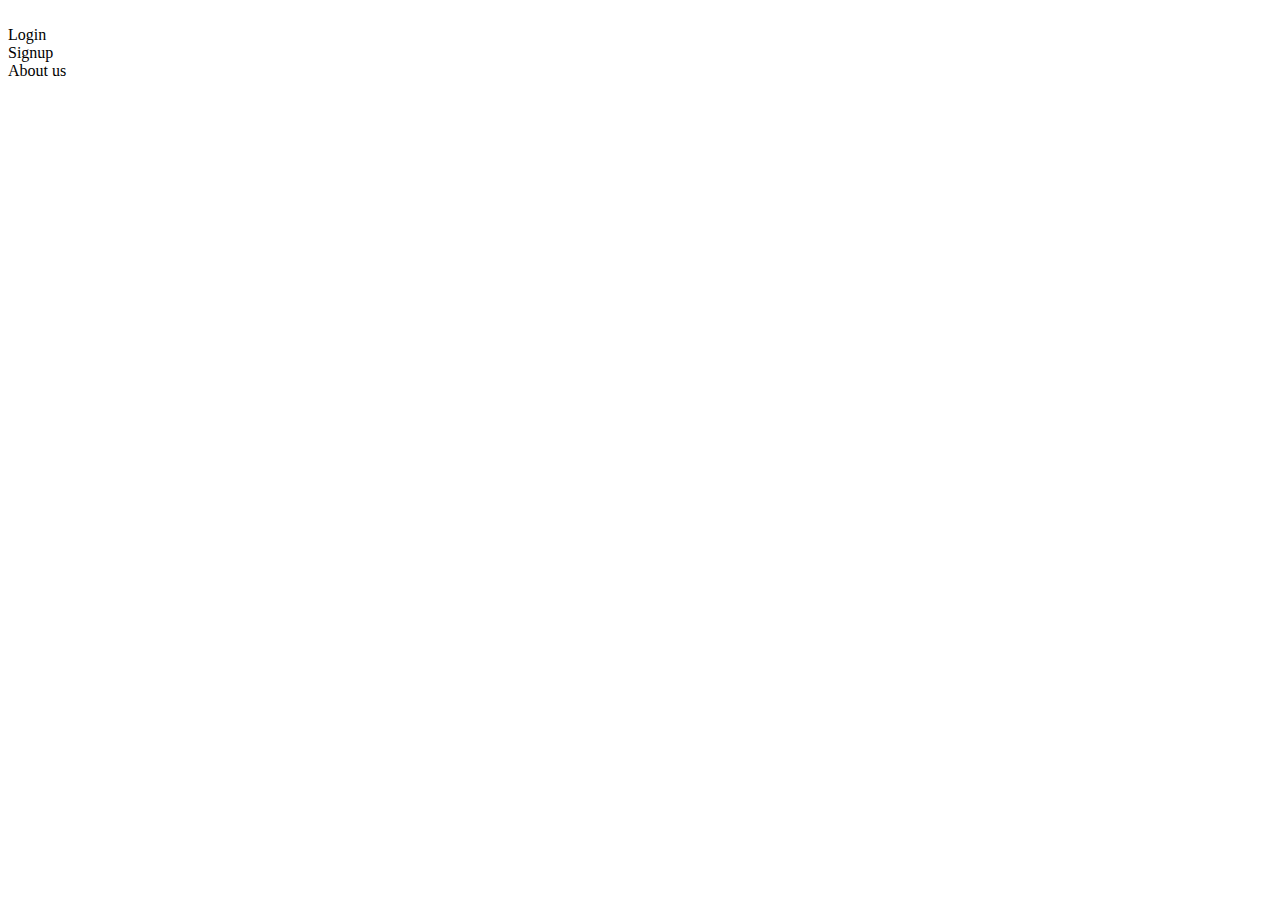
==== index.html @ b2240c3f "Headers First draft" ====
<!DOCTYPE html>
<html lang="en">
<head>
    <meta charset="UTF-8">
    <meta http-equiv="X-UA-Compatible" content="IE=edge">
    <meta name="viewport" content="width=device-width, initial-scale=1.0">
    <title>Document</title>
</head>
<body>
    <div class="header-container">
        <div class="logo"><img src=""></div>
        <div class="header header1">Login</div>
        <div class="header header2">Signup</div>
        <div class="header header3">About us</div>
    </div>

    
</body>
</html>
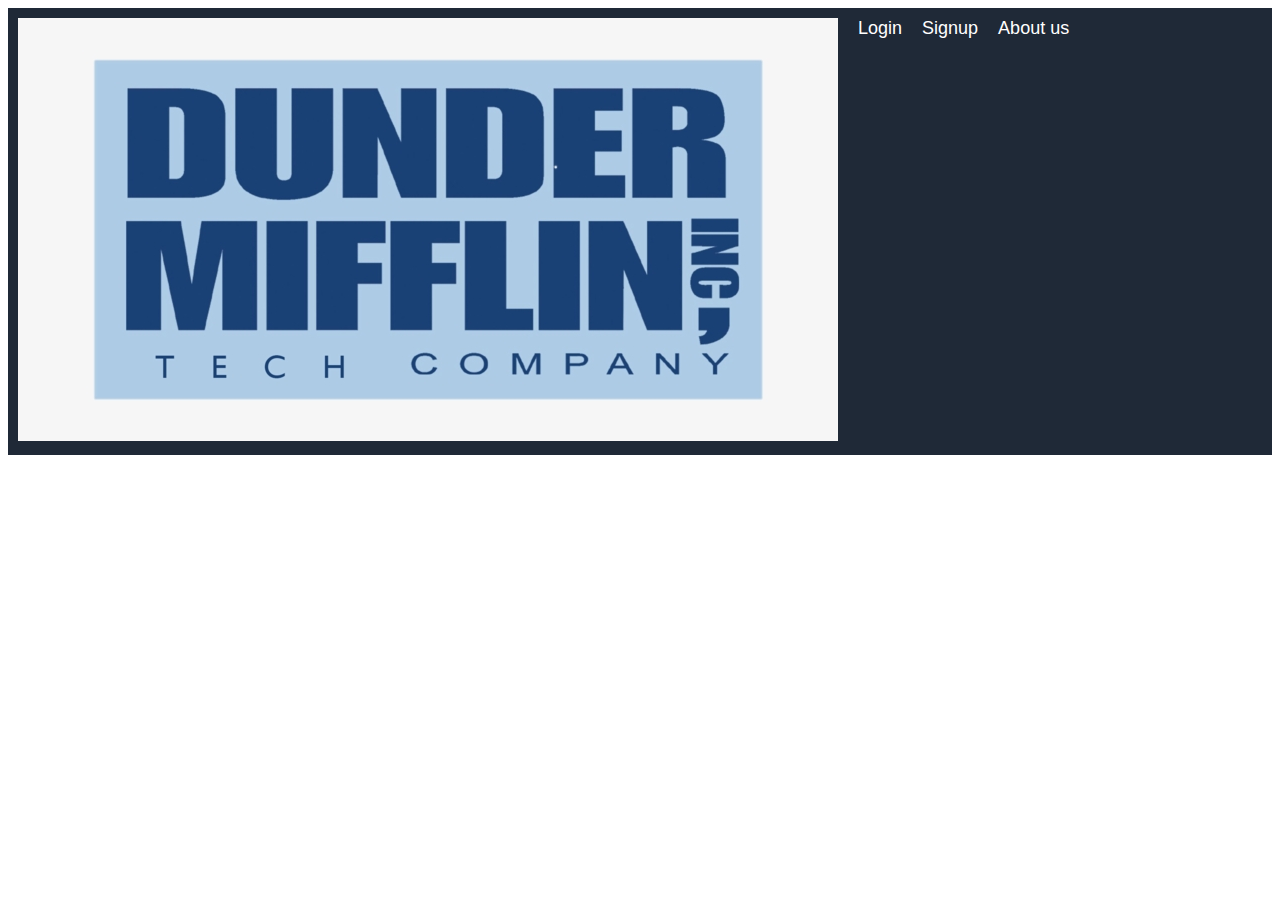
==== commit e346b9a6: "header2 more styling" ====
--- a/index.html
+++ b/index.html
@@ -5,15 +5,16 @@
     <meta http-equiv="X-UA-Compatible" content="IE=edge">
     <meta name="viewport" content="width=device-width, initial-scale=1.0">
     <title>Document</title>
+    <link rel="stylesheet" href="stylesheet.css">
 </head>
 <body>
-    <div class="header-container">
-        <div class="logo"><img src=""></div>
-        <div class="header header1">Login</div>
-        <div class="header header2">Signup</div>
-        <div class="header header3">About us</div>
+    <div class="header">
+        <div class="item"><img src="/images/logo.png"></div>
+        <div class="item tstyle">Login</div>
+        <div class="item tstyle">Signup</div>
+        <div class="item tstyle">About us</div>
     </div>
 
-    
+
 </body>
 </html>--- a/stylesheet.css
+++ b/stylesheet.css
@@ -0,0 +1,16 @@
+.header{
+    display: flex;
+    background-color: #1f2937;
+    
+}
+
+.item{
+    border: 5px;
+    padding: 10px;
+}
+
+.tstyle{
+    color: white;
+    font-size: large;
+    font-family:'Franklin Gothic Medium', 'Arial Narrow', Arial, sans-serif;
+}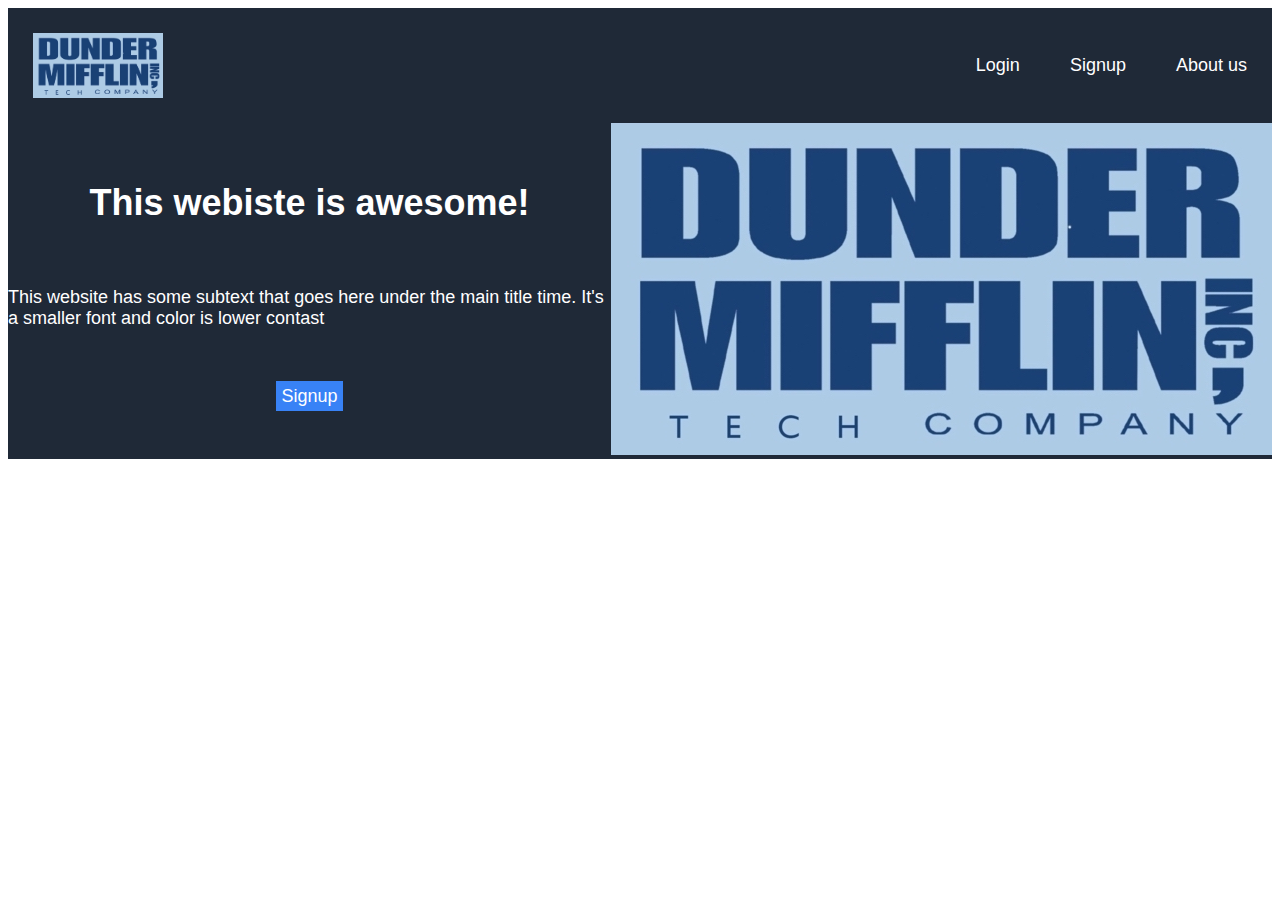
==== commit e93d9cc7: "mid section basic and some styling" ====
--- a/index.html
+++ b/index.html
@@ -9,12 +9,23 @@
 </head>
 <body>
     <div class="header">
-        <div class="item"><img src="/images/logo.png"></div>
+        <img class="item imageStyle left" src="images/logo.jpeg" alt="logo">
         <div class="item tstyle">Login</div>
         <div class="item tstyle">Signup</div>
         <div class="item tstyle">About us</div>
     </div>
 
+    <div class="center">
+        <div class="signup tstyle">
+            <h1>This webiste is awesome!</h1><br>
+            <p>This website has some subtext that goes here under the main title time. It's a smaller font and color is lower contast</p><br>
+            <p class="btn1"><span>Signup</span></p>    
+        </div>
+        <div class="img1">
+            <img src="images/logo.jpeg">
+        </div>
+    </div>
+
 
 </body>
 </html>--- a/stylesheet.css
+++ b/stylesheet.css
@@ -1,16 +1,42 @@
 .header{
     display: flex;
     background-color: #1f2937;
-    
 }
 
 .item{
+    margin: 20px;
     border: 5px;
-    padding: 10px;
+    padding: 5px;
 }
 
 .tstyle{
     color: white;
     font-size: large;
-    font-family:'Franklin Gothic Medium', 'Arial Narrow', Arial, sans-serif;
+    font-family: Arial, Helvetica, sans-serif;
+    align-self: center;
+}
+
+.imageStyle{
+    width: 130px;
+    height: auto;
+}
+
+.left{
+    margin-right: auto;
+}
+
+.center{
+    display: flex;
+    background-color: #1f2937;
+}
+
+.signup{
+    display: flex;
+    flex-direction: column;
+    align-items: center;
+}
+
+.btn1 span{
+    background-color: #3882F6;
+    padding: 5px;
 }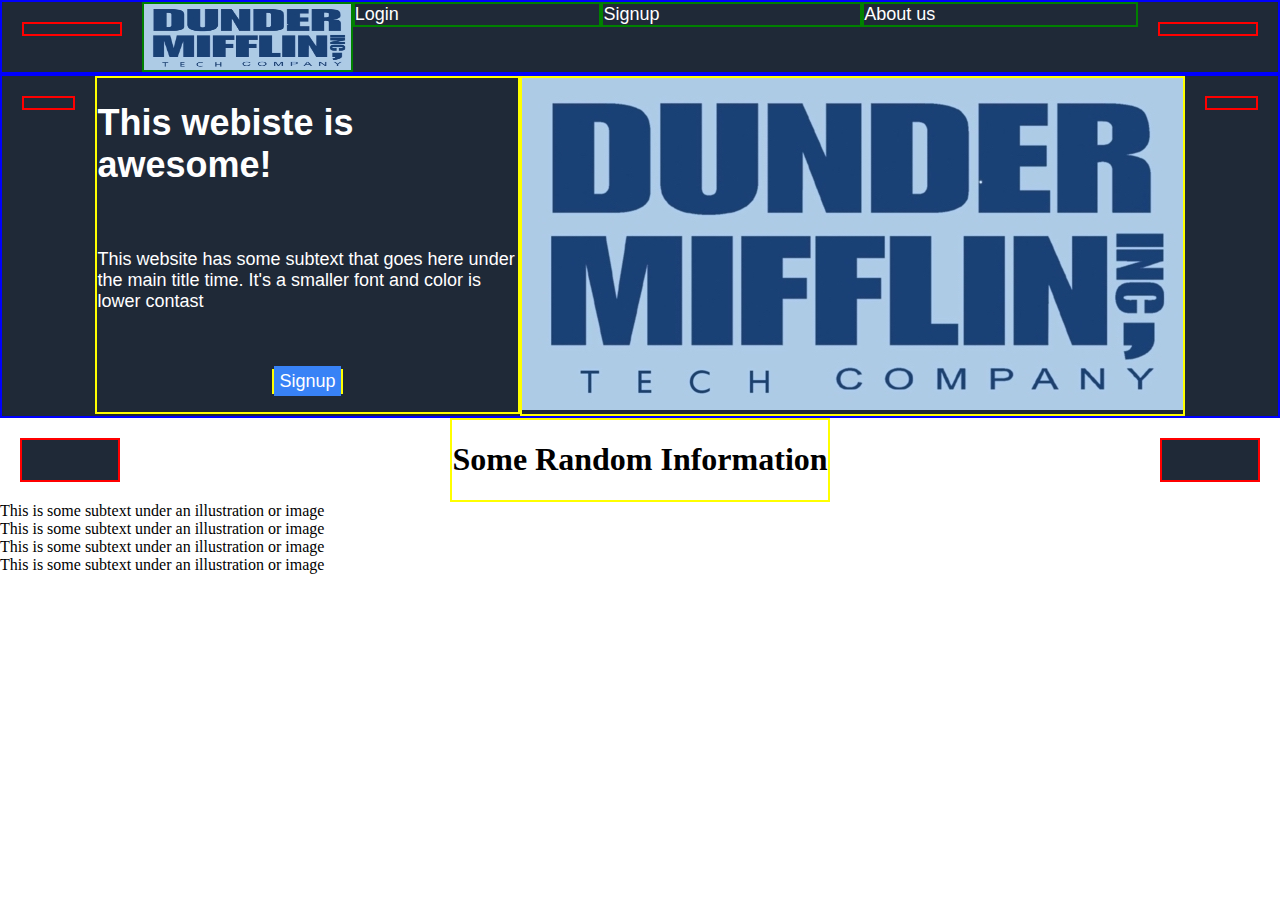
==== commit 52c03666: "Semi Page" ====
--- a/index.html
+++ b/index.html
@@ -8,24 +8,46 @@
     <link rel="stylesheet" href="stylesheet.css">
 </head>
 <body>
-    <div class="header">
-        <img class="item imageStyle left" src="images/logo.jpeg" alt="logo">
-        <div class="item tstyle">Login</div>
-        <div class="item tstyle">Signup</div>
-        <div class="item tstyle">About us</div>
-    </div>
-
-    <div class="center">
-        <div class="signup tstyle">
+        <div class="header">
+            <div class="box1 item1"></div>
+            <img class="item imageStyle item2" src="images/logo.jpeg" alt="logo">
+            <div class="item tstyle item3">Login</div>
+            <div class="item tstyle item4">Signup</div>
+            <div class="item tstyle item5">About us</div>
+            <div class="box1 item6"></div>
+            </div>
+        <div class="header">
+        <div class="box1 item1"></div>
+        <div class="signup tstyle border item2">
             <h1>This webiste is awesome!</h1><br>
             <p>This website has some subtext that goes here under the main title time. It's a smaller font and color is lower contast</p><br>
-            <p class="btn1"><span>Signup</span></p>    
-        </div>
-        <div class="img1">
+            <p class="btn1 border item"><span>Signup</span></p>    
+            </div>
+        <div class="img1 border item3">
             <img src="images/logo.jpeg">
         </div>
+        <div class="box1 item4"></div>
+        </div>
+        <div class="centerText">
+        <div class="box1"></div>
+        <div class="tstyle2 border"><h1>Some Random Information</h1></div>
+        <div class="box1"></div>
+        </div>
+        <div class="center2">
+        <div class="sbox tstyle1">
+            <div class="box"></div>
+            <span>This is some subtext under an illustration or image</span>
+        </div>
+        <div class="sbox tstyle1">
+            <span>This is some subtext under an illustration or image</span>
+        </div>
+        <div class="sbox tstyle1">
+            <span>This is some subtext under an illustration or image</span>
+        </div>
+        <div class="sbox tstyle1">
+            <span>This is some subtext under an illustration or image</span>
+        </div>
+        </div>
     </div>
-
-
 </body>
 </html>--- a/stylesheet.css
+++ b/stylesheet.css
@@ -1,24 +1,82 @@
 .header{
     display: flex;
     background-color: #1f2937;
+    border: 2px solid blue; /* sets a solid red border with 2px width */
+    box-sizing: border-box;
+    justify-content: flex-start;
+    align-items: flex-start;
+    align-content: stretch;
+}
+
+.box1{
+    background-color: #1f2937;
+    margin: 20px;
+    border: 5px;
+    padding: 5px;
+    width: 100px;
+    border: 2px solid red; /* sets a solid red border with 2px width */
+    box-sizing: border-box;
 }
 
 .item{
-    margin: 20px;
-    border: 5px;
-    padding: 5px;
+    flex-grow: 1;
+    border: 2px solid green; /* sets a solid red border with 2px width */
+    box-sizing: border-box;
+} 
+
+.item1{
+    align-self: flex-start;
+    order: 0;
+}
+
+.item2{
+   
+    order: 1;
+}
+
+.item3{
+    
+    order: 2;
+}
+
+.item4{
+    
+    order: 3;
+}
+
+.item5{
+    
+    order: 4;
+}
+
+.item6{
+    order: 5;
 }
 
 .tstyle{
     color: white;
     font-size: large;
     font-family: Arial, Helvetica, sans-serif;
-    align-self: center;
 }
 
+html, body {
+    margin: 0;
+    padding: 0;
+  }  
+
+
+.border{
+    border: 2px solid yellow; /* sets a solid red border with 2px width */
+    box-sizing: border-box;
+}
+
+
+
+
+
 .imageStyle{
-    width: 130px;
-    height: auto;
+    width: 10px;
+    height: 70px;
 }
 
 .left{
@@ -28,6 +86,14 @@
 .center{
     display: flex;
     background-color: #1f2937;
+    height: 420px;
+    justify-content: space-between;
+    
+}
+
+.centerText{
+    display: flex;
+    justify-content: space-between;
 }
 
 .signup{
@@ -39,4 +105,8 @@
 .btn1 span{
     background-color: #3882F6;
     padding: 5px;
-}+}
+
+.tstyle2{
+    align-items: center;
+}
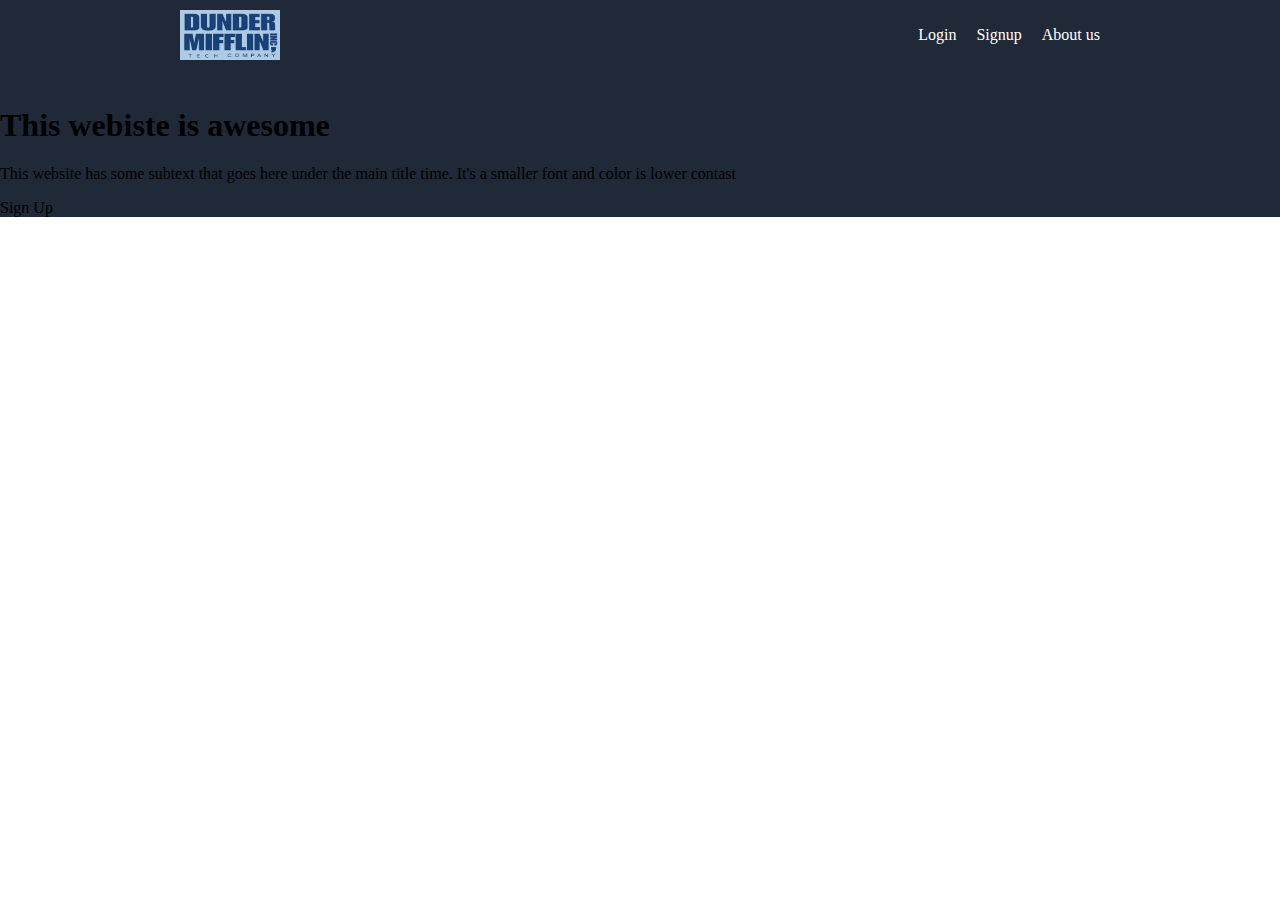
==== commit 847c021a: "Revamp header and xenter text half" ====
--- a/index.html
+++ b/index.html
@@ -7,47 +7,73 @@
     <title>Document</title>
     <link rel="stylesheet" href="stylesheet.css">
 </head>
-<body>
+<body style="margin: 0%;">
+    <div class="base">
         <div class="header">
-            <div class="box1 item1"></div>
-            <img class="item imageStyle item2" src="images/logo.jpeg" alt="logo">
-            <div class="item tstyle item3">Login</div>
-            <div class="item tstyle item4">Signup</div>
-            <div class="item tstyle item5">About us</div>
-            <div class="box1 item6"></div>
+            <div class="FirstHalf">
+                <div class="item1 marginStart"></div>
+                <img class="item1 img" src="images/logo.jpeg" alt="logo">
             </div>
-        <div class="header">
-        <div class="box1 item1"></div>
-        <div class="signup tstyle border item2">
-            <h1>This webiste is awesome!</h1><br>
-            <p>This website has some subtext that goes here under the main title time. It's a smaller font and color is lower contast</p><br>
-            <p class="btn1 border item"><span>Signup</span></p>    
+            <div class = secondHalf>
+                <div class="item text"><p>Login</p></div>
+                <div class="item text"><p>Signup</p></div>
+                <div class="item text"><p>About us</p></div>
+                <div class="marginStart"></div>
             </div>
-        <div class="img1 border item3">
-            <img src="images/logo.jpeg">
         </div>
-        <div class="box1 item4"></div>
+
+        <div class="awesome">
+            <div class="marginStart"></div>
+            <div class="awesomeText">
+                <div class="heading"><h1>This webiste is awesome</h1></div>
+                <div class="subtext"><p>This website has some subtext that goes here under the main title time. It's a smaller font and color is lower contast</p></div>
+                <div class="btn"><span>Sign Up </span></div>
+            </div>
         </div>
-        <div class="centerText">
-        <div class="box1"></div>
-        <div class="tstyle2 border"><h1>Some Random Information</h1></div>
-        <div class="box1"></div>
-        </div>
-        <div class="center2">
-        <div class="sbox tstyle1">
-            <div class="box"></div>
-            <span>This is some subtext under an illustration or image</span>
-        </div>
-        <div class="sbox tstyle1">
-            <span>This is some subtext under an illustration or image</span>
-        </div>
-        <div class="sbox tstyle1">
-            <span>This is some subtext under an illustration or image</span>
-        </div>
-        <div class="sbox tstyle1">
-            <span>This is some subtext under an illustration or image</span>
-        </div>
-        </div>
+
     </div>
 </body>
-</html>+</html>
+
+
+<!--  -->
+<!--               <div class="">Login</div> -->
+<!--             <div class="">Signup</div> -->
+<!--             <div class="">About us</div> -->
+<!--             <div class=""></div> -->
+<!--             </div> -->
+<!--         <div class="header"> -->
+<!--         <div class="box1 item1"></div> -->
+<!--         <div class="signup tstyle border item2"> -->
+<!--             <h1>This webiste is awesome!</h1><br> -->
+<!--             <p>This website has some subtext that goes here under the main title time. It's a smaller font and color is lower contast</p><br> -->
+<!--             <p class="btn1 border item"><span>Signup</span></p>     -->
+<!--             </div> -->
+<!--         <div class="img1 border item3"> -->
+<!--             <img src="images/logo.jpeg"> -->
+<!--         </div> -->
+<!--         <div class="box1 item4"></div> -->
+<!--         </div> -->
+<!--         <div class="centerText"> -->
+<!--         <div class="box1"></div> -->
+<!--         <div class="tstyle2 border"><h1>Some Random Information</h1></div> -->
+<!--         <div class="box1"></div> -->
+<!--         </div> -->
+<!--         <div class="center2"> -->
+<!--         <div class="sbox tstyle1"> -->
+<!--             <div class="box"></div> -->
+<!--             <span>This is some subtext under an illustration or image</span> -->
+<!--         </div> -->
+<!--         <div class="sbox tstyle1"> -->
+<!--             <span>This is some subtext under an illustration or image</span> -->
+<!--         </div> -->
+<!--         <div class="sbox tstyle1"> -->
+<!--             <span>This is some subtext under an illustration or image</span> -->
+<!--         </div> -->
+<!--         <div class="sbox tstyle1"> -->
+<!--             <span>This is some subtext under an illustration or image</span> -->
+<!--         </div> -->
+<!--         </div> -->
+<!--     </div> -->
+
+
--- a/stylesheet.css
+++ b/stylesheet.css
@@ -1,112 +1,49 @@
+.base{
+    display: flex;
+    flex-direction: column;
+    
+
+}
+
 .header{
     display: flex;
+    justify-content: space-between;
     background-color: #1f2937;
-    border: 2px solid blue; /* sets a solid red border with 2px width */
-    box-sizing: border-box;
-    justify-content: flex-start;
-    align-items: flex-start;
-    align-content: stretch;
 }
 
-.box1{
-    background-color: #1f2937;
-    margin: 20px;
-    border: 5px;
-    padding: 5px;
-    width: 100px;
-    border: 2px solid red; /* sets a solid red border with 2px width */
-    box-sizing: border-box;
+.FirstHalf{
+    display: flex;
 }
 
-.item{
-    flex-grow: 1;
-    border: 2px solid green; /* sets a solid red border with 2px width */
-    box-sizing: border-box;
-} 
-
-.item1{
-    align-self: flex-start;
-    order: 0;
+.marginStart{
+    padding: 5px;
+    margin: 5px;
+    border: 10px;
+    width: 150px;
 }
 
-.item2{
-   
-    order: 1;
-}
-
-.item3{
-    
-    order: 2;
-}
-
-.item4{
-    
-    order: 3;
-}
-
-.item5{
-    
-    order: 4;
-}
-
-.item6{
-    order: 5;
-}
-
-.tstyle{
-    color: white;
-    font-size: large;
-    font-family: Arial, Helvetica, sans-serif;
-}
-
-html, body {
-    margin: 0;
-    padding: 0;
-  }  
-
-
-.border{
-    border: 2px solid yellow; /* sets a solid red border with 2px width */
-    box-sizing: border-box;
+.img{
+    width: 100px;
+    padding: 5px;
+    margin: 5px;
+    border: 10px;
 }
 
 
-
-
-
-.imageStyle{
-    width: 10px;
-    height: 70px;
+.secondHalf{
+    display: flex;
+    justify-content: space-between;
+    color: white;
+    font-family: Impact, Haettenschweiler, 'Arial Narrow Bold', sans-serif 'Franklin Gothic Medium', 'Arial Narrow', Arial, sans-serif
 }
 
-.left{
-    margin-right: auto;
+.text{
+    padding: 5px;
+    margin: 5px;
+    border: 10px;
 }
 
-.center{
-    display: flex;
+.awesome{
     background-color: #1f2937;
-    height: 420px;
-    justify-content: space-between;
-    
-}
-
-.centerText{
-    display: flex;
-    justify-content: space-between;
-}
-
-.signup{
-    display: flex;
-    flex-direction: column;
-    align-items: center;
-}
-
-.btn1 span{
-    background-color: #3882F6;
-    padding: 5px;
-}
-
-.tstyle2{
-    align-items: center;
-}
+    margin: 0%;
+}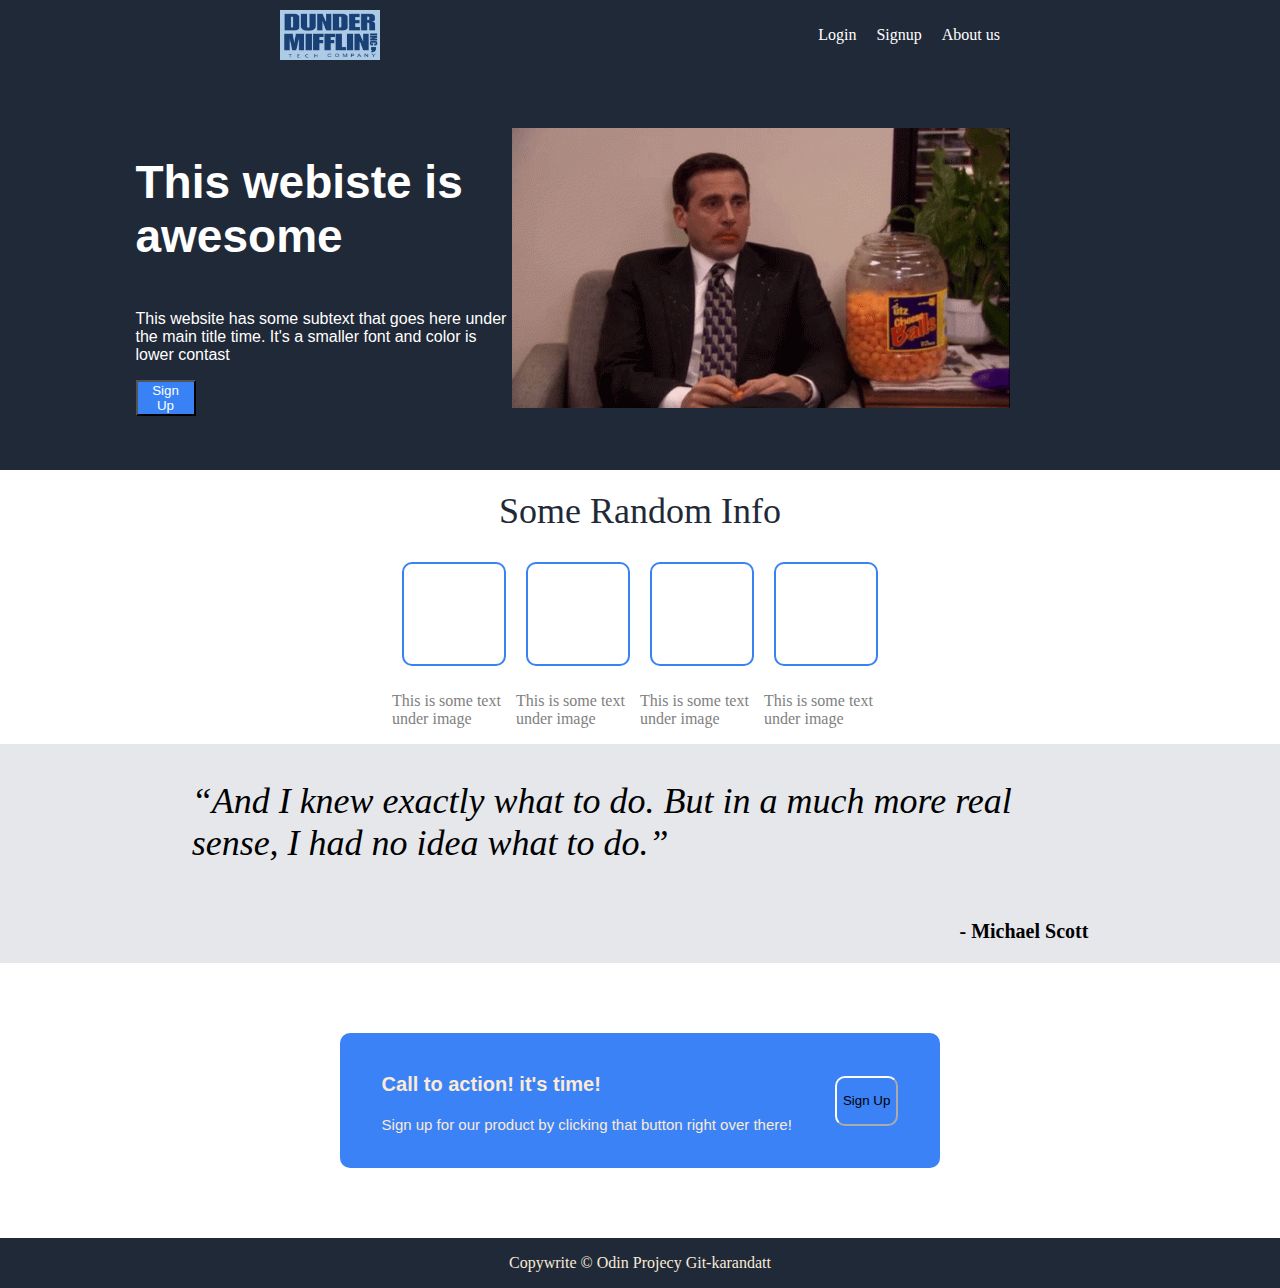
==== commit d4ea8d67: "FInal Done :D" ====
--- a/index.html
+++ b/index.html
@@ -11,69 +11,84 @@
     <div class="base">
         <div class="header">
             <div class="FirstHalf">
-                <div class="item1 marginStart"></div>
-                <img class="item1 img" src="images/logo.jpeg" alt="logo">
+                <div class=" marginStart"></div>
+                <img class="img" src="images/logo.jpeg" alt="logo">
             </div>
             <div class = secondHalf>
-                <div class="item text"><p>Login</p></div>
-                <div class="item text"><p>Signup</p></div>
-                <div class="item text"><p>About us</p></div>
+                <div class="text"><p>Login</p></div>
+                <div class="text"><p>Signup</p></div>
+                <div class="text"><p>About us</p></div>
                 <div class="marginStart"></div>
             </div>
         </div>
 
-        <div class="awesome">
+
+    <div class="center">
+        <div class="FirstHalf">
             <div class="marginStart"></div>
-            <div class="awesomeText">
-                <div class="heading"><h1>This webiste is awesome</h1></div>
-                <div class="subtext"><p>This website has some subtext that goes here under the main title time. It's a smaller font and color is lower contast</p></div>
-                <div class="btn"><span>Sign Up </span></div>
+            <div class="aText">
+                    <h1 class="text1">This webiste is <br>awesome</h1>
+                    <p class="text2">This website has some subtext that goes here under the main title time. It's a smaller font and color is lower contast</p>
+                    <button class="text3">Sign Up</button>
             </div>
         </div>
+        <div class="secondHalf">
+            <div class="image1"><img src="images/michael-scott.gif"></div>
+            <div class="marginStart"></div>
+        </div>
+    </div>
 
+    <div class="some">Some Random Info</div>
+
+    <div class="rinfo">
+        <div class="simg">
+            <div class="simg1"></div>
+            <div class="subtext"><p>This is some text<br> under image</p></div>
+        </div>
+        <div class="simg">
+            <div class="simg1"></div>
+            <div class="subtext"><p>This is some text<br> under image</p></div>
+        </div>
+        <div class="simg">
+            <div class="simg1"></div>
+            <div class="subtext"><p>This is some text<br> under image</p></div>
+        </div>
+        <div class="simg">
+            <div class="simg1"></div>
+            <div class="subtext"><p>This is some text<br> under image</p></div>
+        </div>
     </div>
+
+    <div class="quote">
+        <div class="marginStart"></div>
+        <div class="quote2">
+            <p class="quote1"><em>“And I knew exactly what to do. But in a much more real sense, I had no idea what to do.”</p></em>
+            <p class="sign">- Michael Scott</p>
+        </div>
+        <div class="marginStart"></div>
+    </div>
+
+    <div class="blue">
+        <div class="marginStart"></div>
+        <div class="blue1">
+            <div class="action">
+                <p class="t1">Call to action! it's time!</p>
+                <p class="t2">Sign up for our product by clicking that button right over there!</p>
+            </div>
+            <button class="btn2">Sign Up</button>
+        </div>
+        <div class="marginStart"></div>
+    </div>
+
+    <div class="footer">
+        <div class="marginStart"></div>
+        <div class="copywrite">
+            <p>Copywrite © Odin Projecy Git-karandatt</p>
+        </div>
+        <div class="marginStart"></div>
+    </div>
+</div>
 </body>
 </html>
 
 
-<!--  -->
-<!--               <div class="">Login</div> -->
-<!--             <div class="">Signup</div> -->
-<!--             <div class="">About us</div> -->
-<!--             <div class=""></div> -->
-<!--             </div> -->
-<!--         <div class="header"> -->
-<!--         <div class="box1 item1"></div> -->
-<!--         <div class="signup tstyle border item2"> -->
-<!--             <h1>This webiste is awesome!</h1><br> -->
-<!--             <p>This website has some subtext that goes here under the main title time. It's a smaller font and color is lower contast</p><br> -->
-<!--             <p class="btn1 border item"><span>Signup</span></p>     -->
-<!--             </div> -->
-<!--         <div class="img1 border item3"> -->
-<!--             <img src="images/logo.jpeg"> -->
-<!--         </div> -->
-<!--         <div class="box1 item4"></div> -->
-<!--         </div> -->
-<!--         <div class="centerText"> -->
-<!--         <div class="box1"></div> -->
-<!--         <div class="tstyle2 border"><h1>Some Random Information</h1></div> -->
-<!--         <div class="box1"></div> -->
-<!--         </div> -->
-<!--         <div class="center2"> -->
-<!--         <div class="sbox tstyle1"> -->
-<!--             <div class="box"></div> -->
-<!--             <span>This is some subtext under an illustration or image</span> -->
-<!--         </div> -->
-<!--         <div class="sbox tstyle1"> -->
-<!--             <span>This is some subtext under an illustration or image</span> -->
-<!--         </div> -->
-<!--         <div class="sbox tstyle1"> -->
-<!--             <span>This is some subtext under an illustration or image</span> -->
-<!--         </div> -->
-<!--         <div class="sbox tstyle1"> -->
-<!--             <span>This is some subtext under an illustration or image</span> -->
-<!--         </div> -->
-<!--         </div> -->
-<!--     </div> -->
-
-
--- a/stylesheet.css
+++ b/stylesheet.css
@@ -1,7 +1,7 @@
 .base{
     display: flex;
     flex-direction: column;
-    
+
 
 }
 
@@ -19,7 +19,7 @@
     padding: 5px;
     margin: 5px;
     border: 10px;
-    width: 150px;
+    width: 250px;
 }
 
 .img{
@@ -33,17 +33,152 @@
 .secondHalf{
     display: flex;
     justify-content: space-between;
-    color: white;
-    font-family: Impact, Haettenschweiler, 'Arial Narrow Bold', sans-serif 'Franklin Gothic Medium', 'Arial Narrow', Arial, sans-serif
+    align-items: center;
+
+
 }
 
 .text{
     padding: 5px;
     margin: 5px;
     border: 10px;
+    color: white;
+    font-family: Impact, Haettenschweiler, 'Arial Narrow Bold', sans-serif 'Franklin Gothic Medium', 'Arial Narrow', Arial, sans-serif;
 }
 
-.awesome{
+
+
+.aText{
+    display: flex;
+    flex-direction: column;
+    justify-content: center;
+    flex-wrap: wrap;
+    
+}
+
+.center{
+    display: flex;
     background-color: #1f2937;
-    margin: 0%;
+    justify-content: space-between;
+    height: 400px;
+}
+
+.text1{
+    color: white;
+    font-family: 'Franklin Gothic Medium', 'Arial Narrow', Arial, sans-serif;
+    font-size: 46px;
+}
+
+.text2{
+    color: white;
+    font-family: 'Lucida Sans', 'Lucida Sans Regular', 'Lucida Grande', 'Lucida Sans Unicode', Geneva, Verdana, sans-serif
+}
+
+.text3{
+    color: white;;
+    font-family: hero 'Lucida Sans', 'Lucida Sans Regular', 'Lucida Grande', 'Lucida Sans Unicode', Geneva, Verdana, sans-serif;
+    width: 60px;
+    background-color: #3882F6;
+}
+
+.some{
+    font-size: 36px;
+    flex-basis: 100%;
+    align-self: center;
+    margin: 10px;
+    border: 10px;
+    padding: 10px;
+    color: #1f2937;
+}
+
+.rinfo{
+    display: flex;
+    flex-basis: 100%;
+    align-self: center;
+}
+
+.simg{
+    display: flex;
+    flex-direction: column;
+}
+
+.simg1{
+    border: 2px solid;
+    border-color: #3882F6;
+    margin: 10px;
+    padding: 50px;
+    border-radius: 10px;
+    display: flex;
+}
+
+.subtext{
+    word-wrap: normal;
+    color: gray;
+}
+
+.quote{
+    display: flex;
+    flex-basis: 100%;
+    justify-content: space-between;
+    background-color: #E5E7EB;
+    height: 500px;
+}
+
+.quote2{
+    flex-direction: column;
+    justify-content: space-between;
+    display: flex;
+    font-size: 36px;
+}
+
+.sign{
+    align-self: flex-end;
+    font-weight: bolder;
+    font-size: 20px;
+
+}
+
+.blue{
+    display: flex;
+    justify-content: space-between;
+    margin: 10px;
+    padding: 50px;
+}
+
+.blue1{
+    display: flex;
+    background-color: #3B82F6;
+    flex-grow: 1;
+    display: flex;
+    justify-content: space-around;
+    border-radius: 10px;
+    margin: 10px;
+    padding: 20px;
+    color:antiquewhite;
+}
+
+.t1{
+    font-size: 20px;
+    font-weight: bold;
+    font-family: 'Lucida Sans', 'Lucida Sans Regular', 'Lucida Grande', 'Lucida Sans Unicode', Geneva, Verdana, sans-serif;
+}
+
+.t2{
+    font-size: 15px;
+    font-family: 'Lucida Sans', 'Lucida Sans Regular', 'Lucida Grande', 'Lucida Sans Unicode', Geneva, Verdana, sans-serif;
+}
+
+.btn2{
+    background-color: #3B82F6;
+    border-radius: 10px;
+    height: 50px;
+    align-self: center;
+    border-color: white;
+}
+
+.footer{
+    background-color: #1f2937;
+    color: antiquewhite;
+    display: flex;
+    justify-content: space-between;
 }